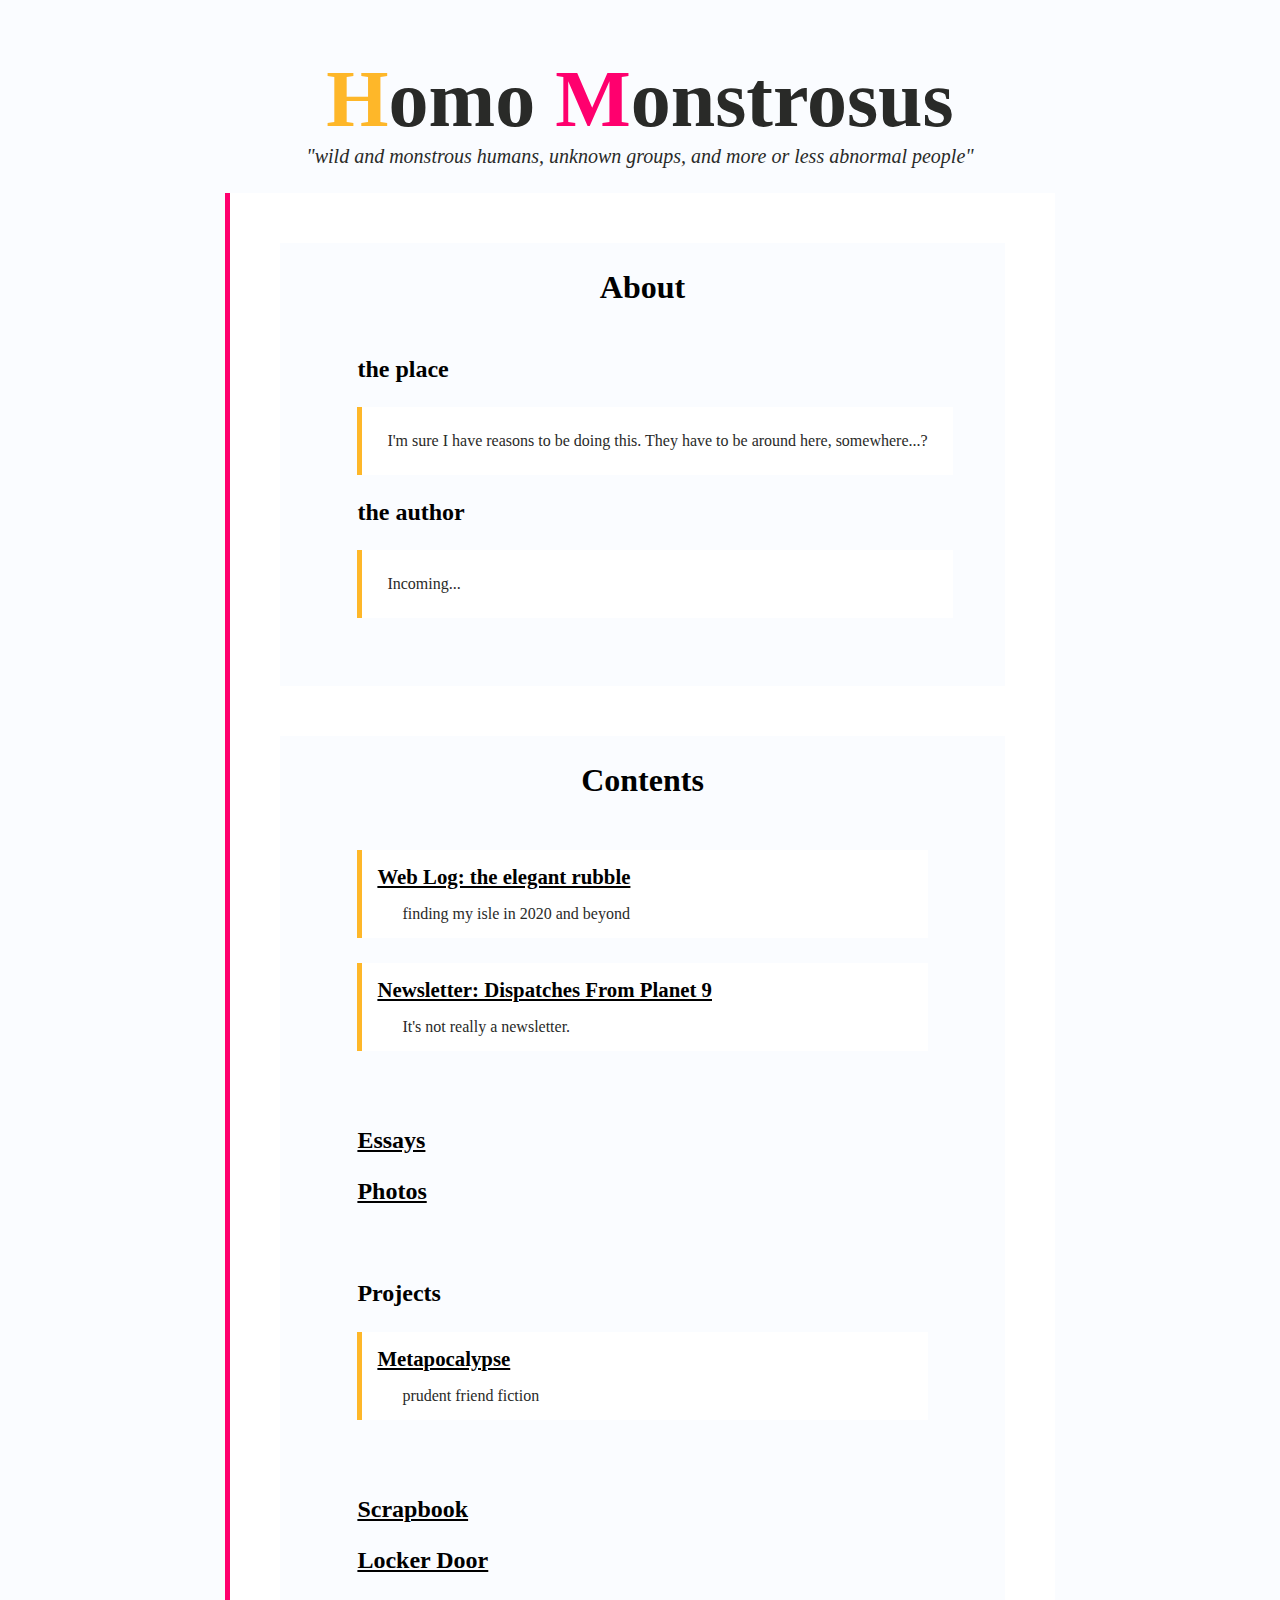
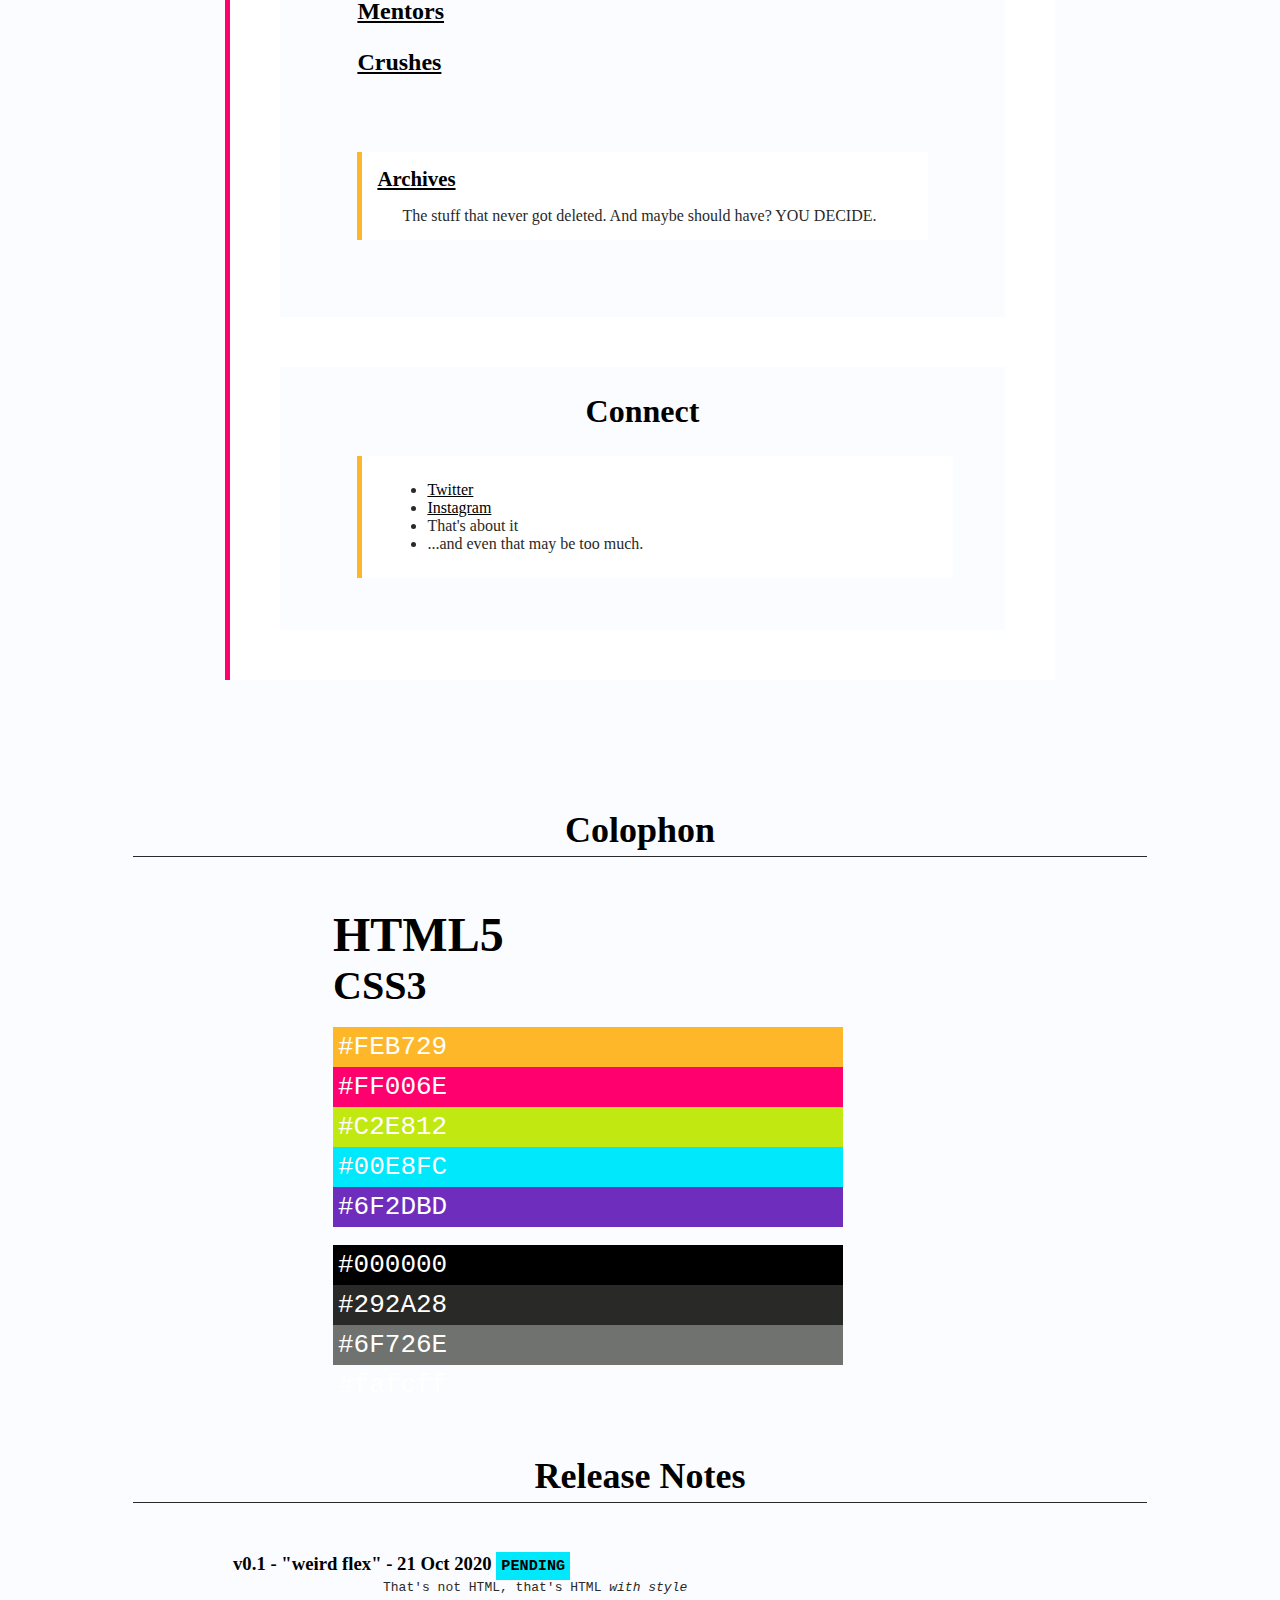
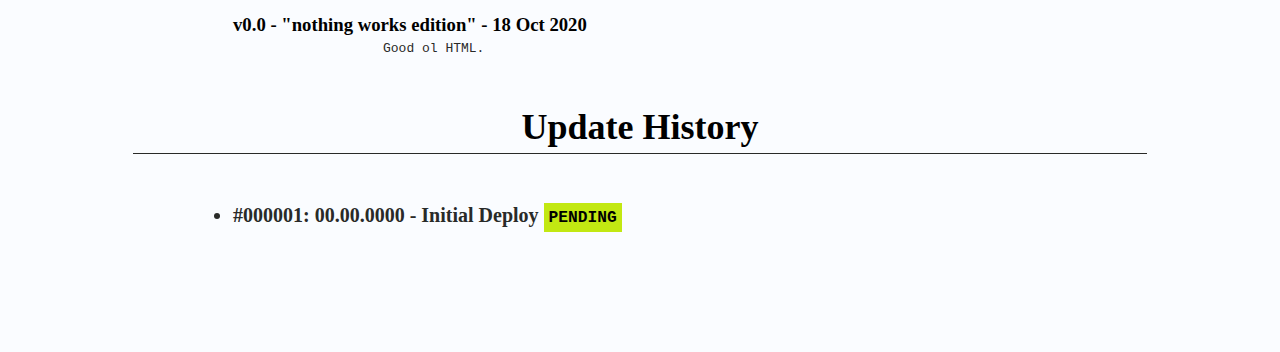
==== index.html @ 18292a63 "version 0.1 release" ====
<!DOCTYPE html>
<html lang="en" dir="ltr">
  <head>
    <meta charset="utf-8">
    <link rel="stylesheet" href="/styles.css">
    <title>Homo Monstrosus</title>
  </head>

  <body>

    <header>
      <h1 id="title"><span class="dropcap-1">H</span>omo <span class="dropcap-2">M</span>onstrosus</h1>
      <p id="tagline">"wild and monstrous humans, unknown groups, and more or less abnormal people"</p>
    </header>

    <div class="grouphug">
      <main>

        <div class="group">
          <h2>About</h2>
          <div class="subgroup">
            <h3 id="about_site">the place</h3>
            <p class="copy">I'm sure I have reasons to be doing this. They have to be around here, somewhere...?</p>

            <h3 id="about_author">the author</h3>
            <p class="copy">Incoming...</p>
          </div>
        </div>

        <div class="group">
          <h2 id="contents">Contents</h2>
          <div class="subgroup">
            <h3 id="featured" class="hidden">Featured</h3>
            <div class="card">
              <h4 id="blog"><a href="https://write.as/theelegantrubble/">Web Log: the elegant rubble</a></h4>
              <p>finding my isle in 2020 and beyond</p>
            </div>

            <div class="card">
              <h4 id="newsletter"><a href="#">Newsletter: Dispatches From Planet 9</a></h4>
              <p>It's not really a newsletter.</p>
            </div>
          </div>

          <div class="subgroup">
            <h3 id="essays"><a href="#">Essays</a></h3>
            <h3 id="photos"><a href="#">Photos</a></h3>
          </div>

          <div class="subgroup">
            <h3 id="projects">Projects</h3>
            <div class="card">
              <h4 id="metapocalypse"><a href="#">Metapocalypse</a></h4>
              <p>prudent friend fiction</p>
            </div>
          </div>

          <div class="subgroup">
            <h3 id="collections" class="hidden">Collections</h3>
            <h3 id="scrapbook"><a href="#">Scrapbook</a></h3>
            <h3 id="locker"><a href="#">Locker Door</a></h3>
            <h3 id="mentors"><a href="#">Mentors</a></h3>
            <h3 id="crushes"><a href="#">Crushes</a></h3>
          </div>

          <div class="subgroup">
            <h3 class="hidden">Etc.</h3>
            <div class="card">
              <h4 id="archives"><a href="#">Archives</a></h4>
              <p>The stuff that never got deleted. And maybe should have? YOU DECIDE.</p>
            </div>
          </div>

        </div>

        <div class="group">
          <h2>Connect</h2>
          <div class="subgroup">
            <div class="copy">
              <ul>
                <li id="twitter"><a href="https://twitter.com/homomonstrosus">Twitter</a></li>
                <li id="instagram"><a href="https://www.instagram.com/homomonstrosus/">Instagram</a></li>
                <li>That's about it</li>
                <li>...and even that may be too much.</li>
              </ul>
            </div>
          </div>
        </div>

      </main>
    </div>

    <footer>
      <div>
        <h2>Colophon</h2>
        <section id="colophon" class="colophon">
          <h3>HTML5</h3>
          <h4>CSS3</h4>
          <br />
          <h4 class="colors accent_1">#FEB729</h4>
          <h4 class="colors accent_2">#FF006E</h4>
          <h4 class="colors accent_3">#C2E812</h4>
          <h4 class="colors accent_4">#00E8FC</h4>
          <h4 class="colors accent_5">#6F2DBD</h4>
          <br />
          <h4 class="colors mono_1">#000000</h4>
          <h4 class="colors mono_2">#292A28</h4>
          <h4 class="colors mono_3">#6F726E</h4>
          <h4 class="colors mono_4">#fafcff</h4>
        </section>

        <h2>Release Notes</h2>
        <section id="changelog" class="changelog">
          <h3>v0.1 - "weird flex" - 21 Oct 2020 <span class="label_info">pending</span></h3>
          <p>That's not HTML, that's HTML <em>with style</em></p>

          <h3>v0.0 - "nothing works edition" - 18 Oct 2020</h3>
          <p>Good ol HTML.</p>
      </section>

      <h2>Update History</h2>
        <section id="pub_history" class="versions">
          <ul>
            <li>#000001: 00.00.0000 - Initial Deploy <span class="label_good">pending</span></li>
          </ul>
        </section>

      </div>
    </footer>

  </body>
</html>
---- styles.css ----
body {
  color: #292A28;
  background-color: #fafcff;
}

.accent_1 {
  background-color: #FEB729;
}

.accent_2 {
  background-color: #FF006E;
}

.accent_3 {
  background-color: #C2E812;
}

.accent_4 {
  background-color: #00E8FC;
}

.accent_5 {
  background-color: #6F2DBD;
}

.mono_1 {
  background-color: #000000;
}

.mono_2 {
  background-color: #292A28;
}

.mono_3 {
  background-color: #6F726E;
}

.mono_4 {
  background-color: #fafcff;
}


.label_good {
  padding: 5px;
  background-color: #C2E812;
  color: black;
  font-family: monospace;
  font-size: 1em;
  text-transform: uppercase;
}

.label_info {
  padding: 5px;
  background-color: #00E8FC;
  color: black;
  font-family: monospace;
  font-size: 1em;
  text-transform: uppercase;
}

header {
 text-align: center;
}

header h1 {
  margin-bottom: 0px;
  font-size: 5em;
}

.dropcap-1 {
  color: #FEB729;
}

.dropcap-2 {
  color: #FF006E;
}

header p {
  margin: 0px;
  font-size: 1.25em;
  font-style: italic;
}

.grouphug {
  display: flex;
  justify-content: center;
}

a, h2 a, h3 a, h4 a {
  color: black;
}

h2, h3, h4 {
  color: black;
}

a:hover, h2 a:hover, h3 a:hover, h4 a:hover {
  background-color: #00E8FC;
}

a:visited, h2 a:visited, h3 a:visited, h4 a:visited {
  color: #6F726E;
}

main {
  min-width: 45%;
  margin: 25px;
  border-left: 5px solid #FF006E;
  background-color: white;
}

.group {
  margin: 50px;
  padding: 25px;
  background-color: #fafcff;
  border: 1px solid #fafcff;
}

.group h2 {
  margin: 0;
  text-align: center;
  font-size: 2em;
}

.subgroup {
  margin: 25px;
  border: 1px solid #fafcff;
}

.copy {
  margin-left: 25px;
  padding: 25px;
  background-color: white;
  border-left: 5px solid #FEB729;
}

.copy ul {
  margin: 0;
}

.subgroup h3 {
  font-size: 1.5em;
  margin-left: 25px;
}

.subgroup .hidden {
  display: none;
}

.card {
  margin: 25px;
  padding: 15px;
  background-color: white;
  border-left: 5px solid #FEB729;
}

.card h4 {
  margin-top: 0;
  margin-bottom: 0;
  font-size: 1.3em;
}

.card p {
  margin-bottom: 0;
  padding-left: 25px;
}

footer {
  margin: 50px 100px;
  padding: 25px;
  min-width: 60%;
}

.colophon {
  padding-left: 100px;
  padding-right: 100px;
}

.colophon h3 {
  font-size: 3em;
  margin: 0;
}

.colophon h4 {
  font-size: 2.5em;
  margin: 0;
}

.colophon .colors {
  width: 500px;
  font-family: monospace;
  font-weight: normal;
  font-size: 2em;
  padding: 5px;
  color: white;
}

footer h2 {
  text-align: center;
  padding-bottom: 5px;
  border-bottom: 1px solid #292A28;
  font-size: 2.25em;
}

footer section {
  margin: 50px 100px;
}

.changelog h3 {
  margin-bottom: 5px;
}

.changelog p {
  margin-top: 0px;
  margin-left: 150px;
  margin-bottom: 15px;
  font-family: monospace;
}

.versions ul {
  padding: 0;
}

.versions li {
  font-weight: bold;
  font-size: 1.25em;
}
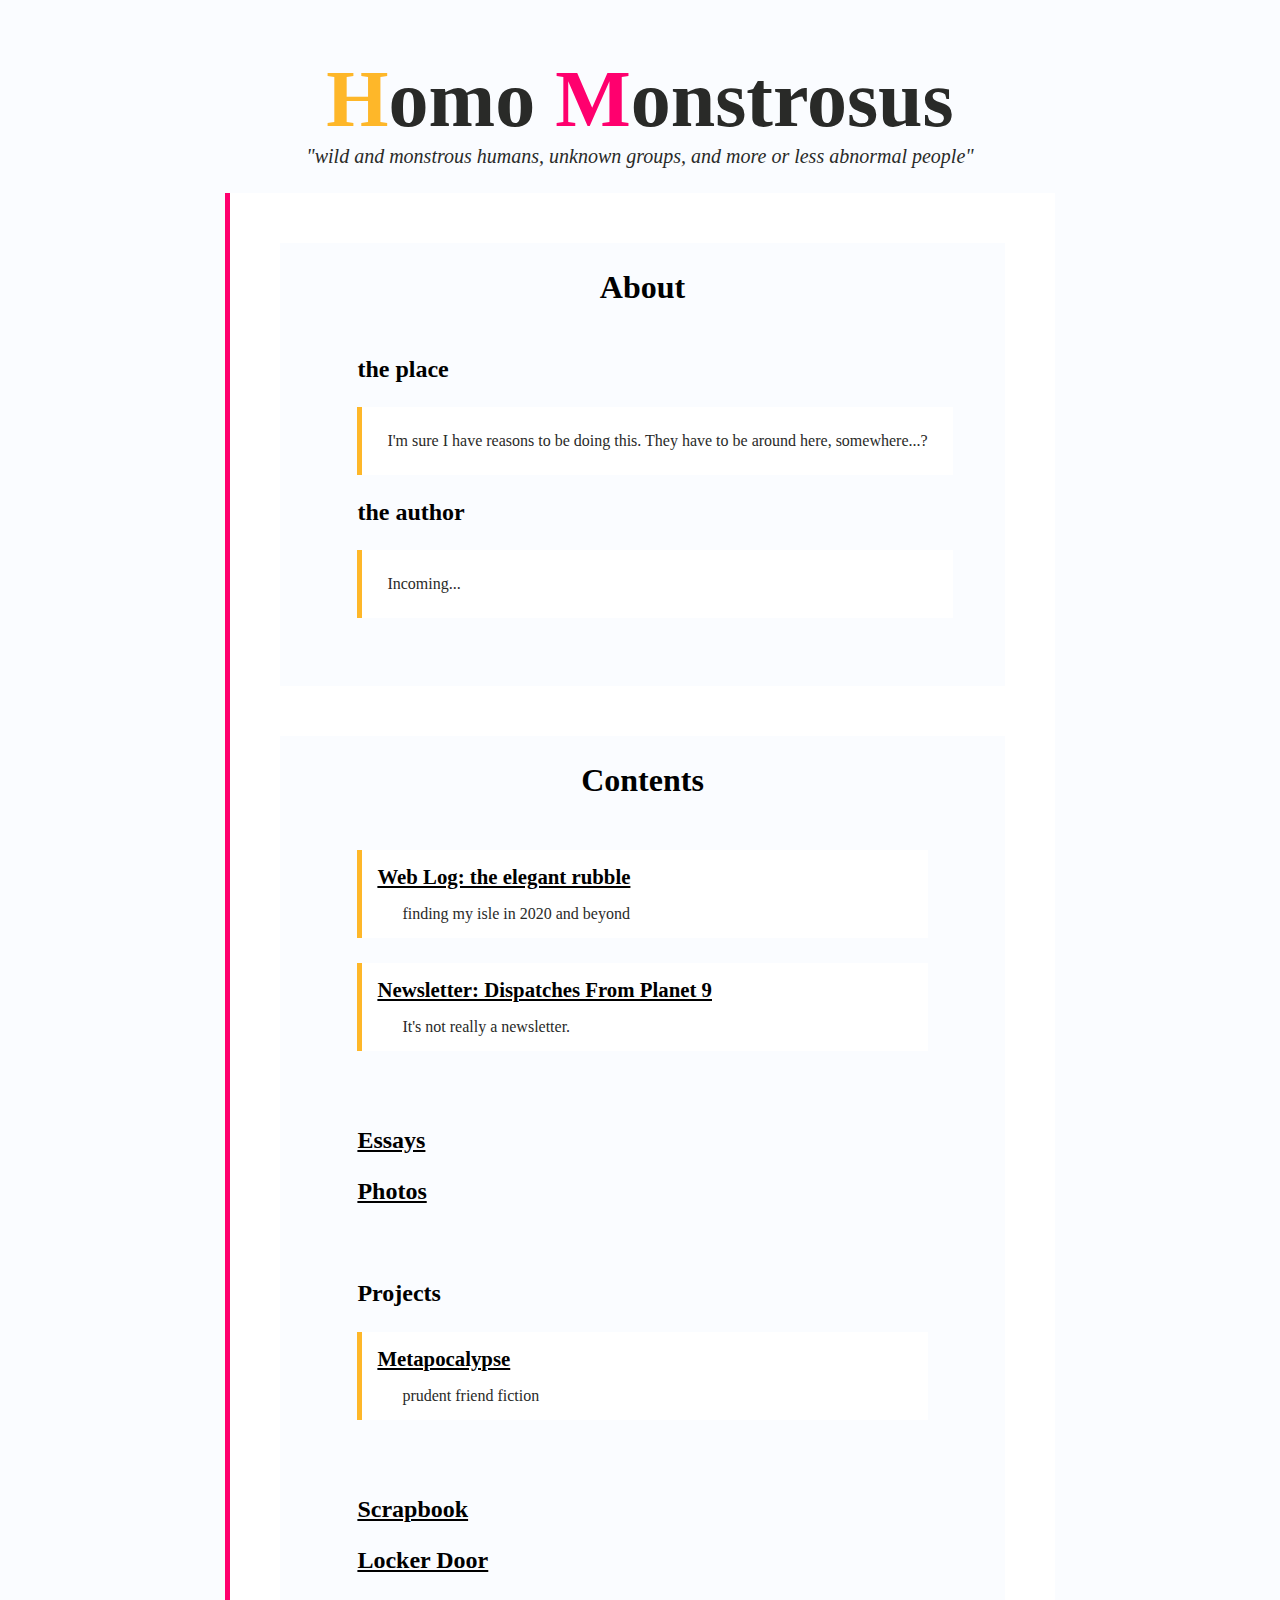
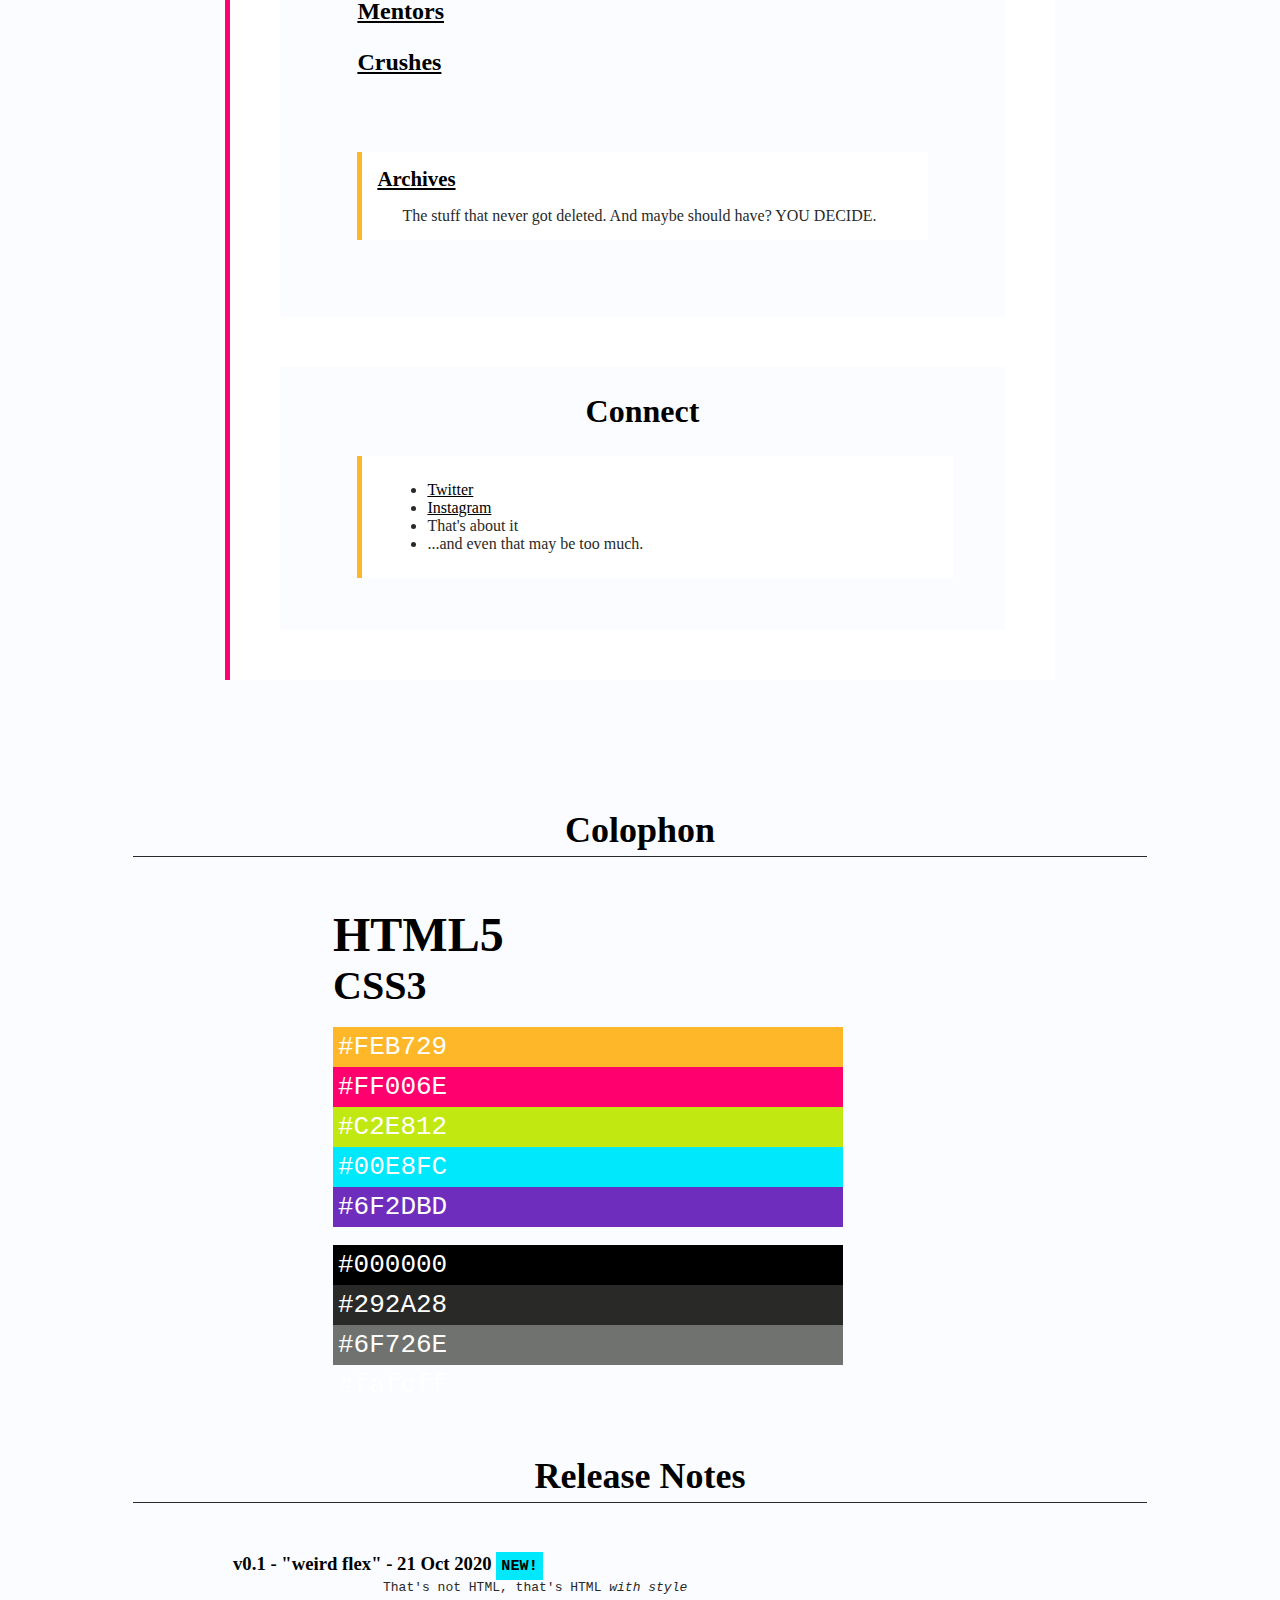
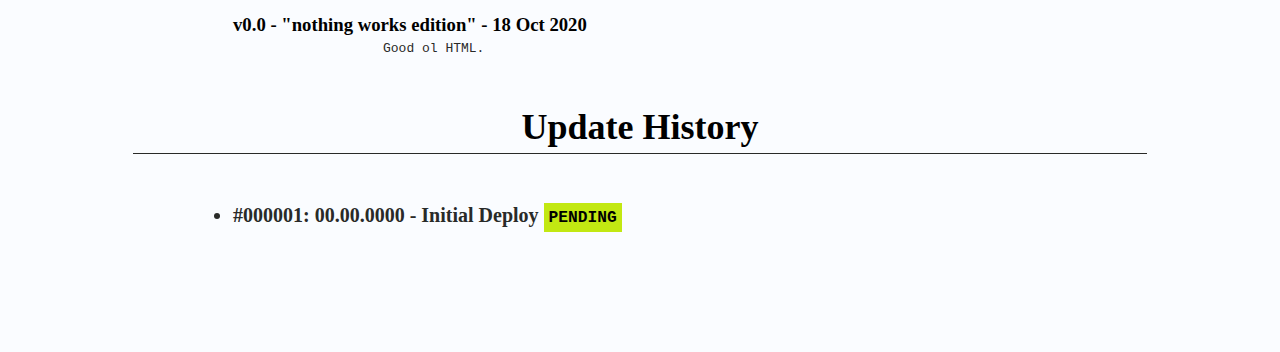
==== commit acc457bd: "fix label" ====
--- a/index.html
+++ b/index.html
@@ -111,7 +111,7 @@
 
         <h2>Release Notes</h2>
         <section id="changelog" class="changelog">
-          <h3>v0.1 - "weird flex" - 21 Oct 2020 <span class="label_info">pending</span></h3>
+          <h3>v0.1 - "weird flex" - 21 Oct 2020 <span class="label_info">new!</span></h3>
           <p>That's not HTML, that's HTML <em>with style</em></p>
 
           <h3>v0.0 - "nothing works edition" - 18 Oct 2020</h3>
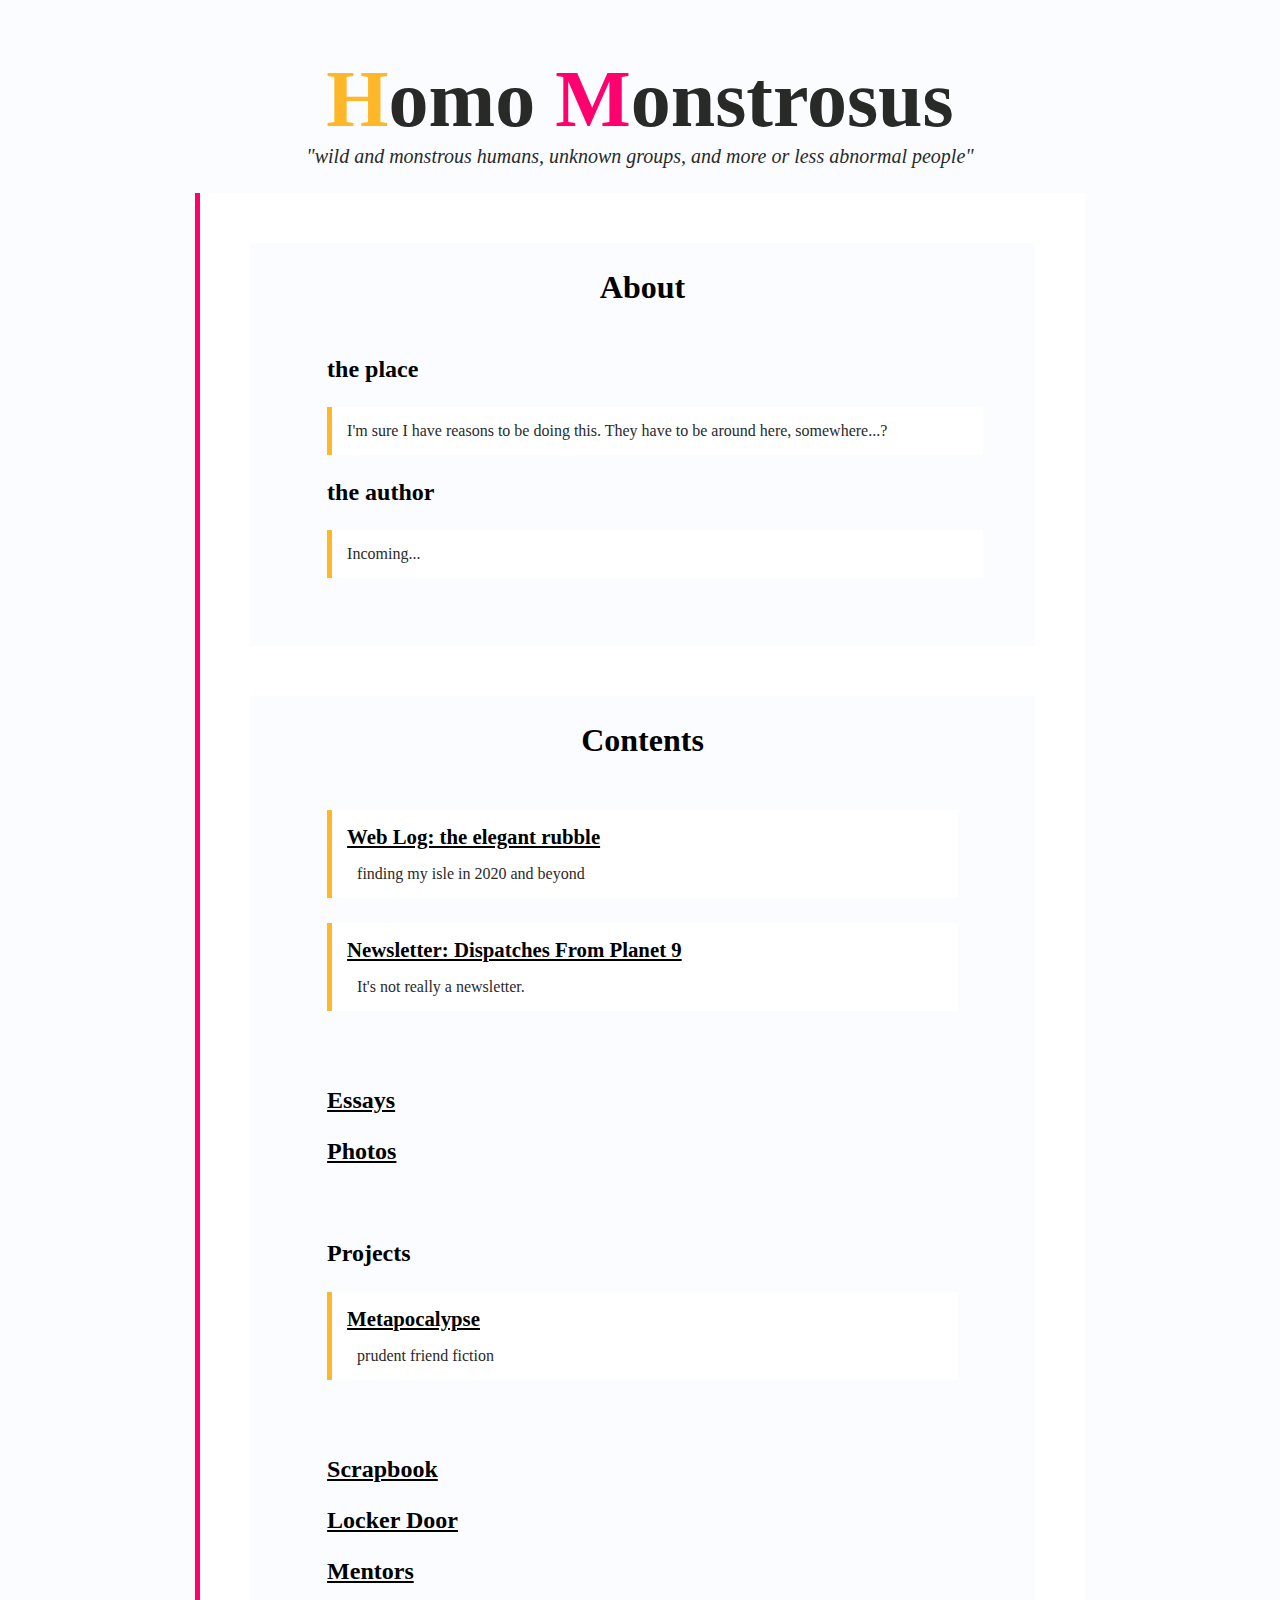
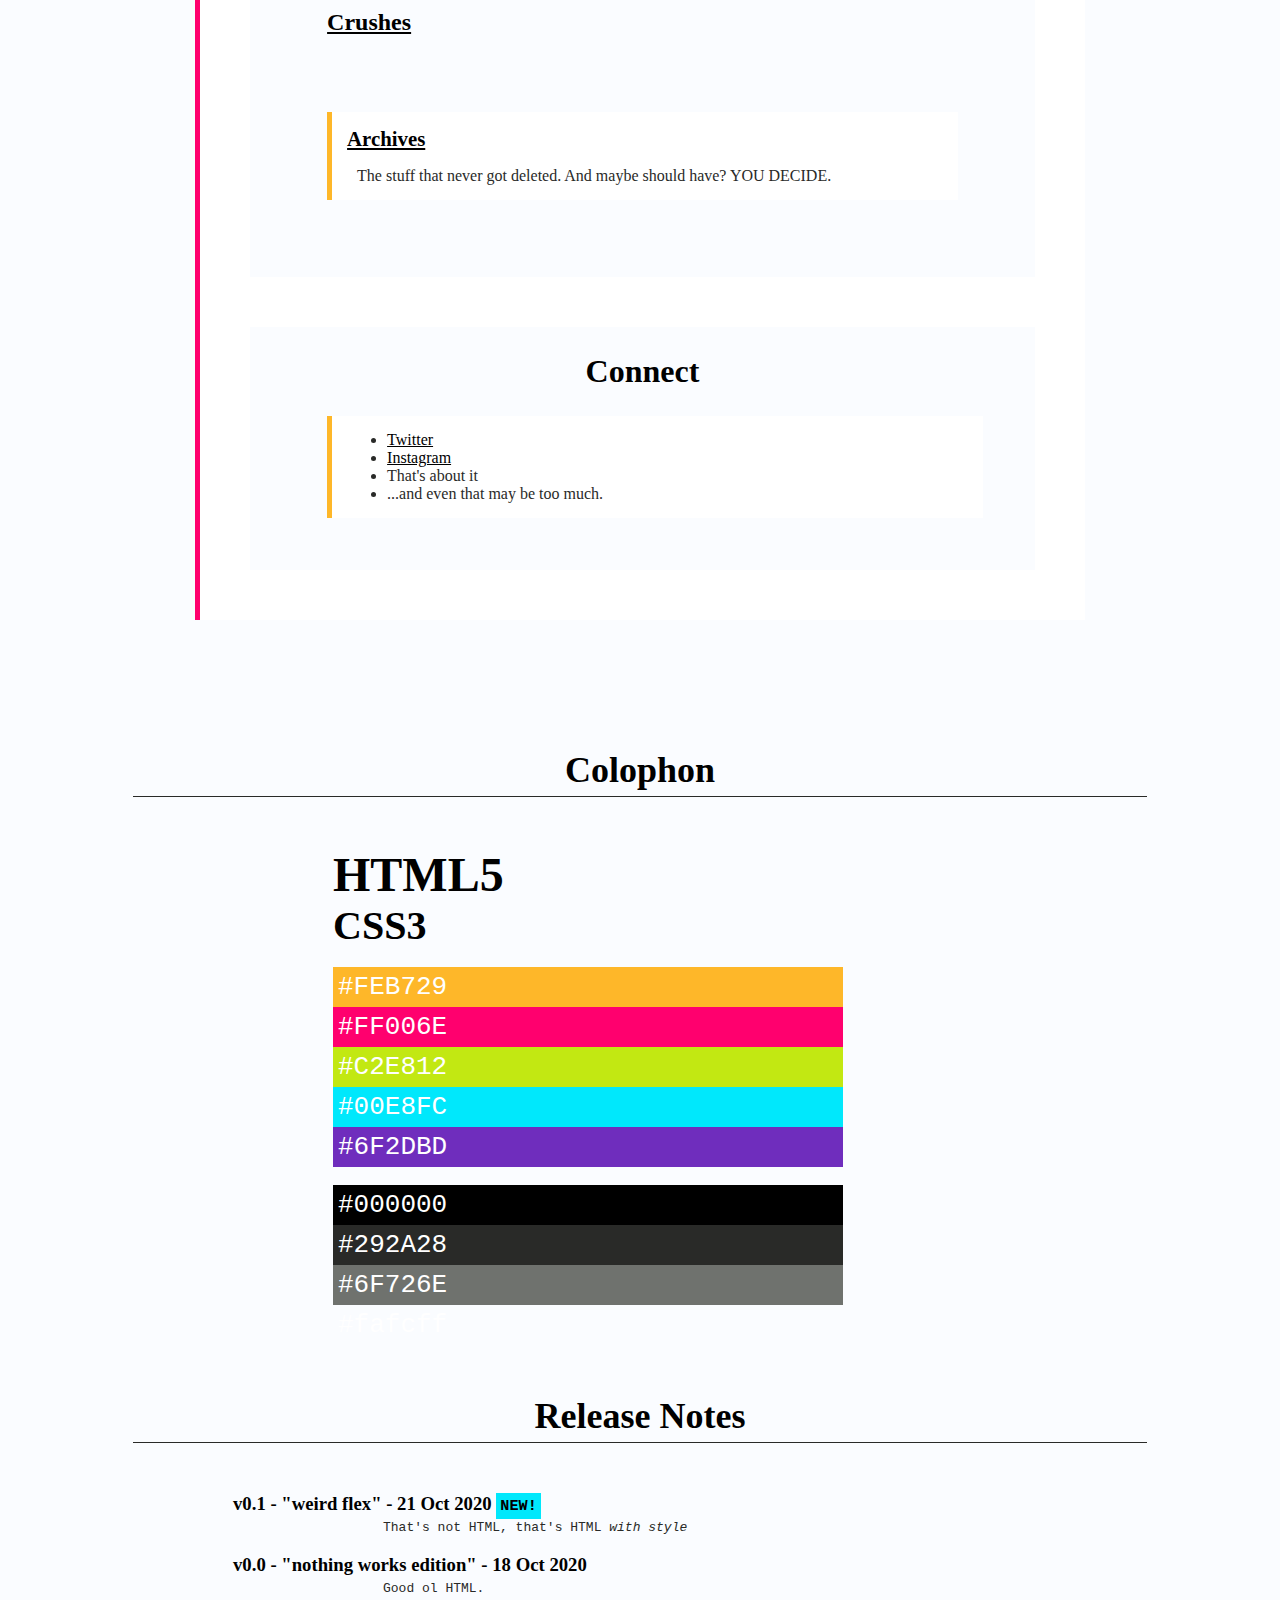
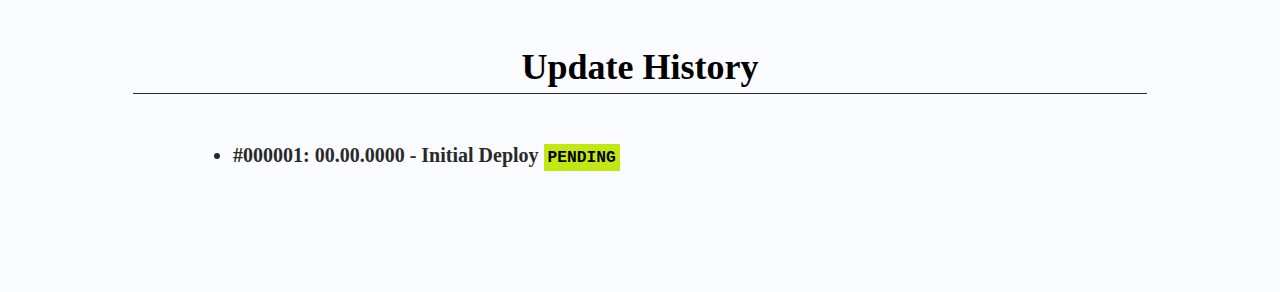
==== commit b23cfb84: "responsiveness and other tweaks deploy test" ====
--- a/index.html
+++ b/index.html
@@ -2,6 +2,8 @@
 <html lang="en" dir="ltr">
   <head>
     <meta charset="utf-8">
+    <meta http-equiv="x-ua-compatible" content="ie=edge"/>
+    <meta name="viewport" content="width=device-width, initial-scale=1, shrink-to-fit=no"/>
     <link rel="stylesheet" href="/styles.css">
     <title>Homo Monstrosus</title>
   </head>
--- a/styles.css
+++ b/styles.css
@@ -41,7 +41,7 @@
 
 
 .label_good {
-  padding: 5px;
+  padding: 4px;
   background-color: #C2E812;
   color: black;
   font-family: monospace;
@@ -50,7 +50,7 @@
 }
 
 .label_info {
-  padding: 5px;
+  padding: 4px;
   background-color: #00E8FC;
   color: black;
   font-family: monospace;
@@ -103,8 +103,8 @@
 }
 
 main {
-  min-width: 45%;
-  margin: 25px;
+  min-width: 70%;
+  margin: 25px 5px;
   border-left: 5px solid #FF006E;
   background-color: white;
 }
@@ -129,7 +129,7 @@
 
 .copy {
   margin-left: 25px;
-  padding: 25px;
+  padding: 15px;
   background-color: white;
   border-left: 5px solid #FEB729;
 }
@@ -162,7 +162,7 @@
 
 .card p {
   margin-bottom: 0;
-  padding-left: 25px;
+  padding-left: 10px;
 }
 
 footer {
@@ -225,3 +225,48 @@
   font-weight: bold;
   font-size: 1.25em;
 }
+
+@media screen and (max-width: 450px) {
+  .group, .subgroup {
+    margin: 25px 5px;
+    padding: 5px;
+  }
+
+  .copy, .card {
+    margin: 15px 5px;
+  }
+
+  .subgroup h3 {
+    font-size: 2em;
+  }
+
+  .group h2 {
+    font-size: 2.5em;
+  }
+
+  footer {
+    margin: 5px;
+    padding: 5px;
+  }
+
+  footer section {
+    margin: 50px 5px;
+  }
+
+  .colophon {
+    padding: 15px;
+  }
+
+  .colophon .colors {
+    max-width: 100%;
+  }
+
+
+}
+
+/* @media screen and (min-width: 451px)  and (max-width: 1024px) {
+  .content {
+    width: auto;
+    margin: 50px 25px 50px;
+  }
+} */
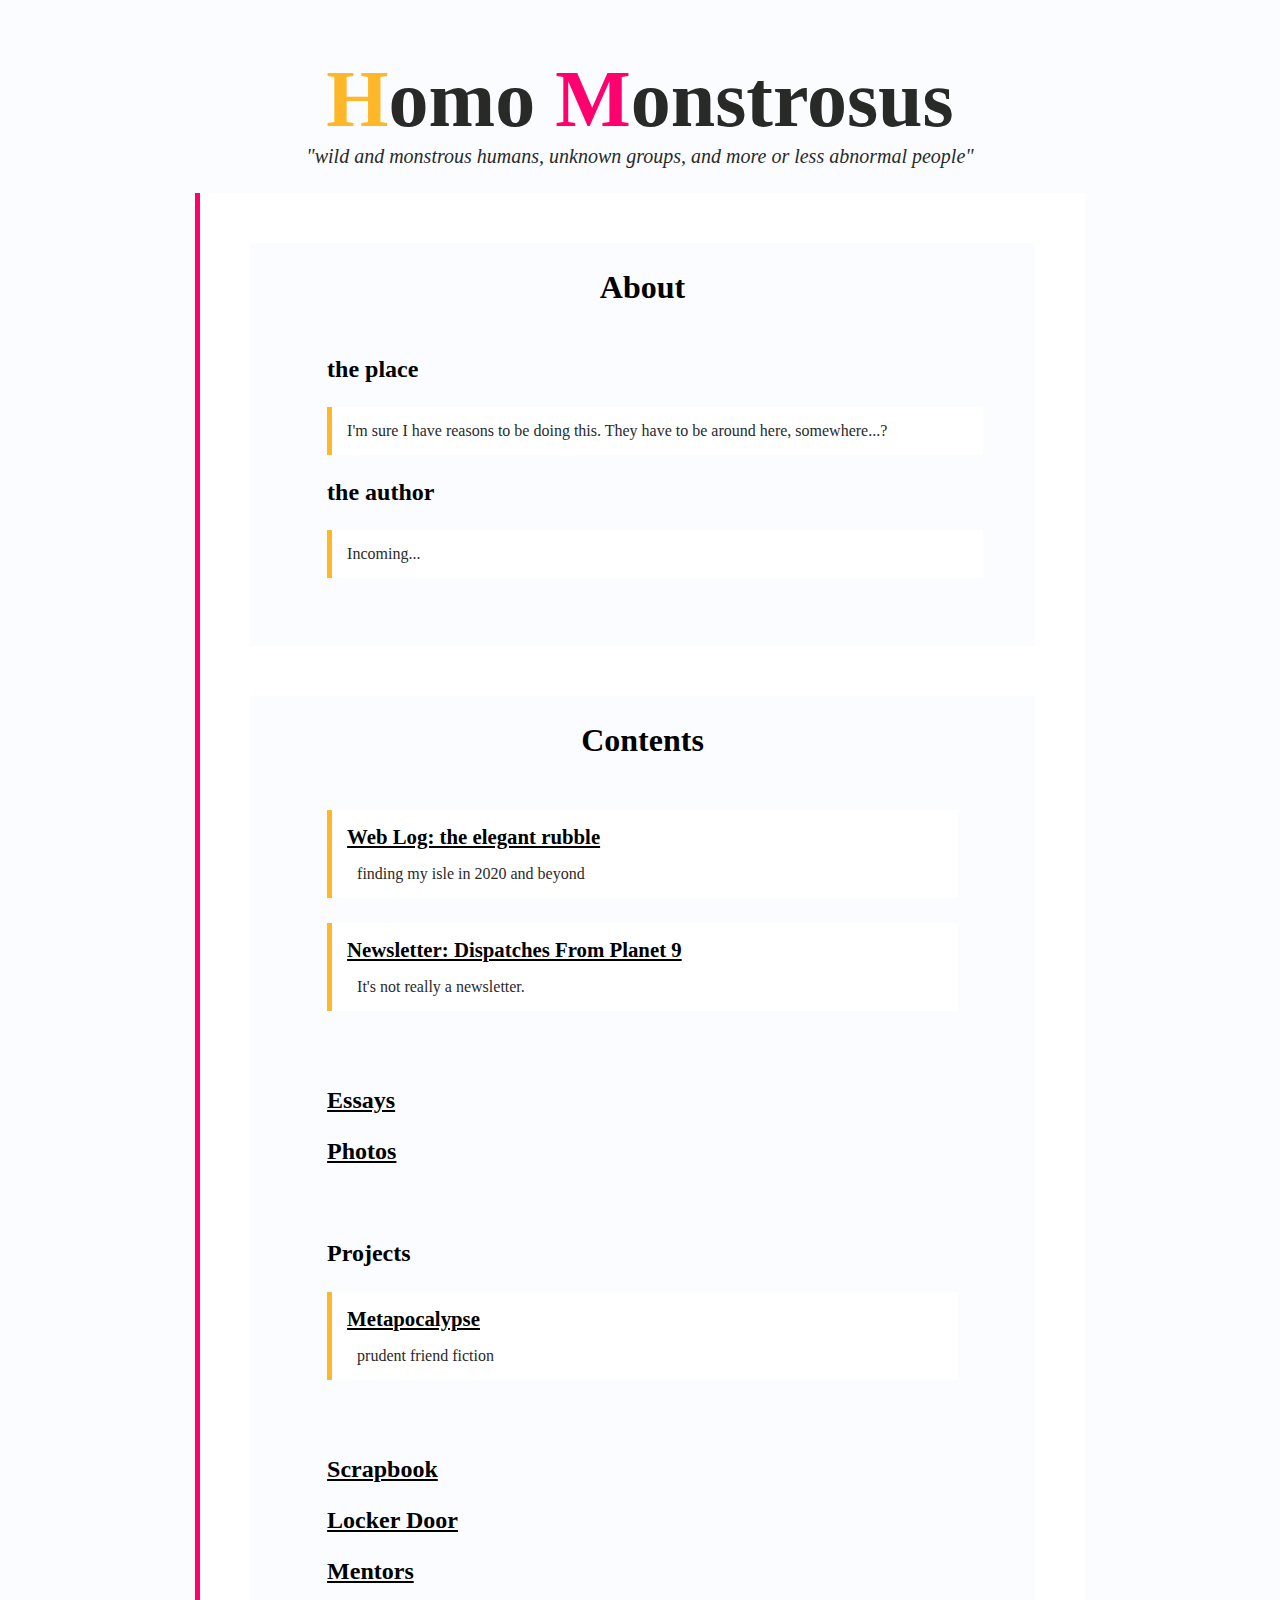
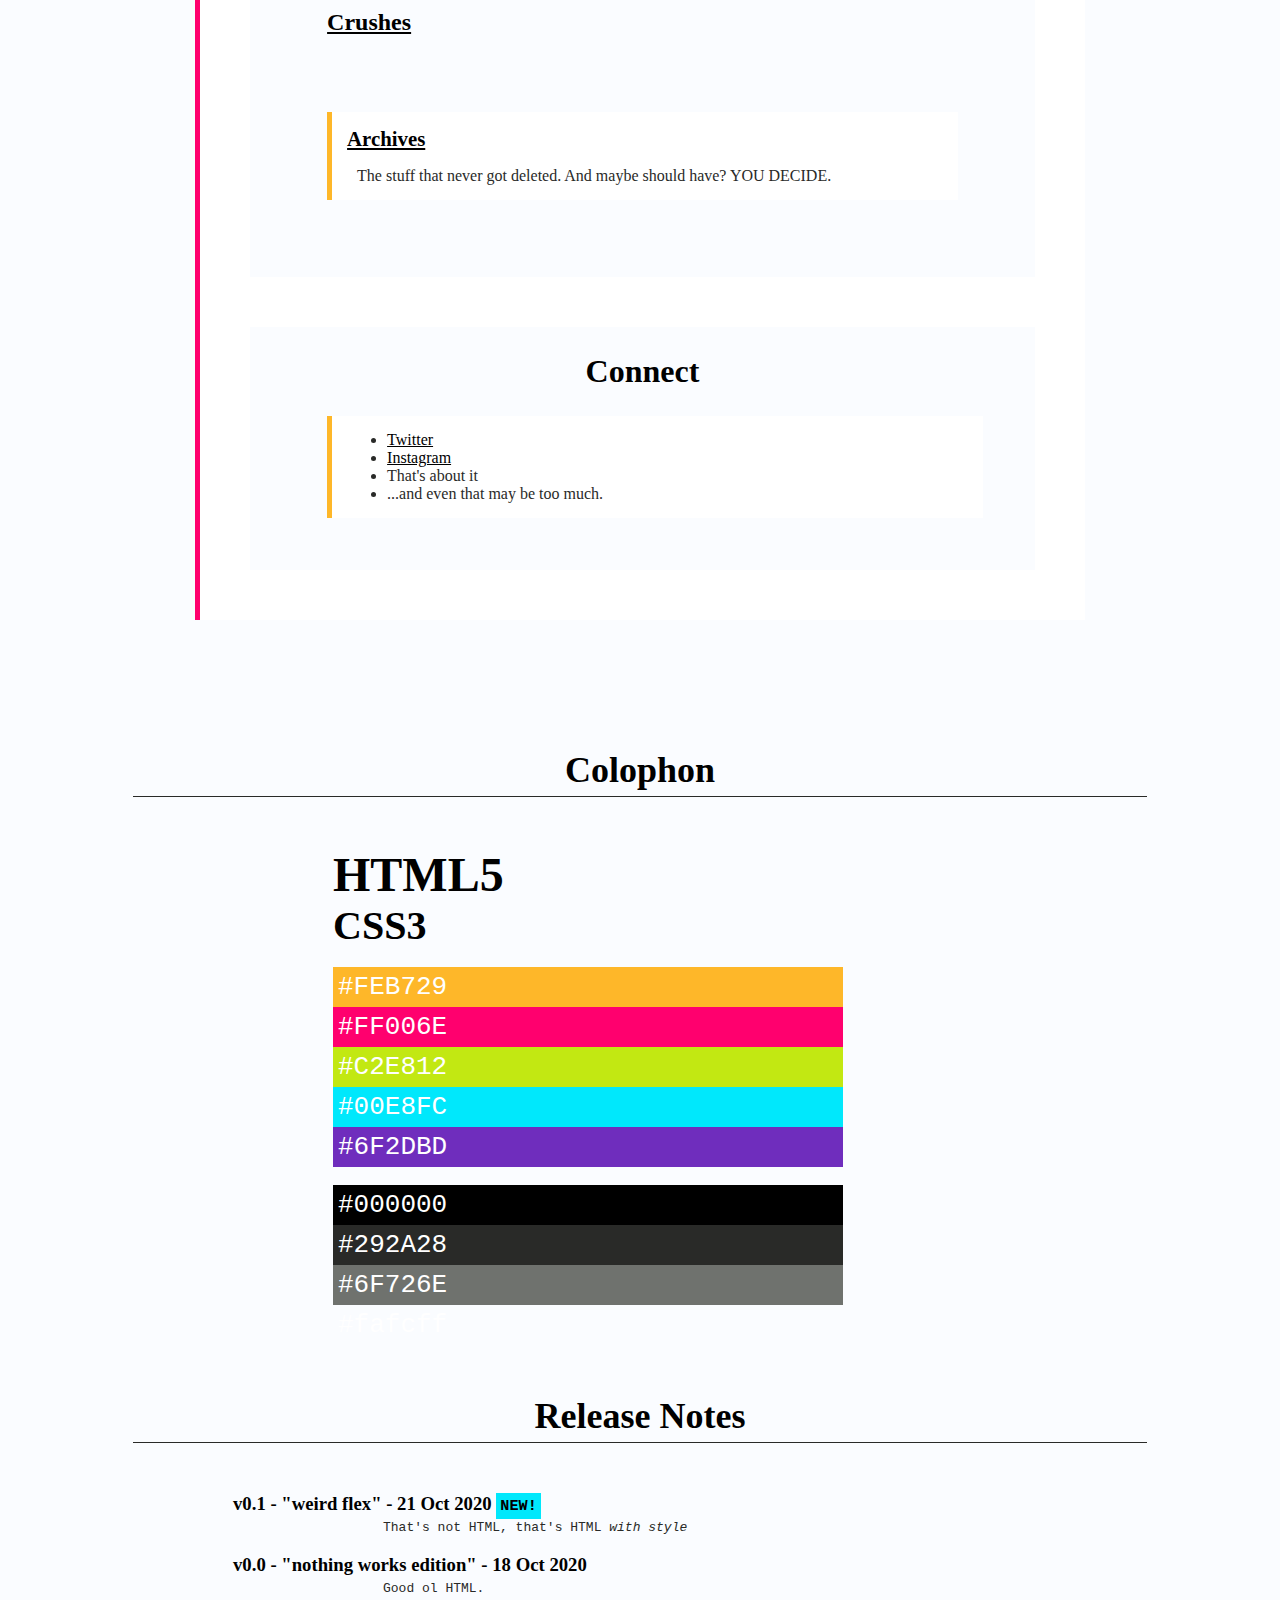
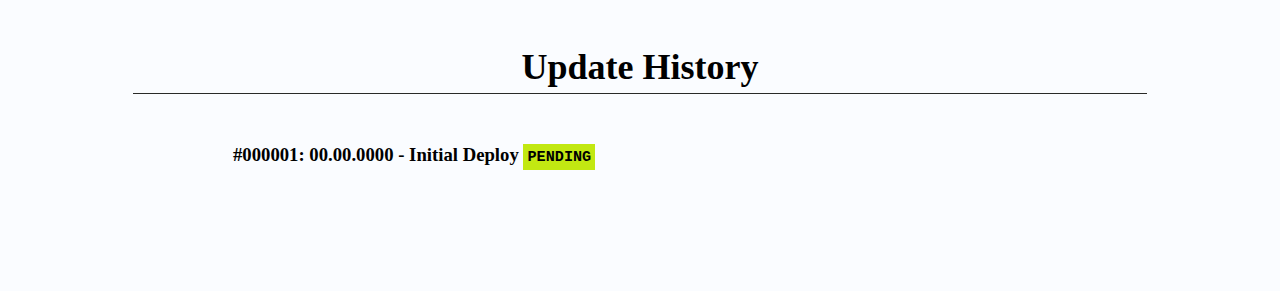
==== commit eaa7a3f2: "responsiveness ftw" ====
--- a/index.html
+++ b/index.html
@@ -122,9 +122,8 @@
 
       <h2>Update History</h2>
         <section id="pub_history" class="versions">
-          <ul>
-            <li>#000001: 00.00.0000 - Initial Deploy <span class="label_good">pending</span></li>
-          </ul>
+          <h3>#000001: 00.00.0000 - Initial Deploy <span class="label_good">pending</span></h3>
+
         </section>
 
       </div>
--- a/styles.css
+++ b/styles.css
@@ -227,6 +227,10 @@
 }
 
 @media screen and (max-width: 450px) {
+  header h1 {
+    font-size: 3em;
+  }
+
   .group, .subgroup {
     margin: 25px 5px;
     padding: 5px;
@@ -253,6 +257,10 @@
     margin: 50px 5px;
   }
 
+  footer h3 {
+    font-size: 1em;
+  }
+
   .colophon {
     padding: 15px;
   }
@@ -261,12 +269,9 @@
     max-width: 100%;
   }
 
-
-}
-
-/* @media screen and (min-width: 451px)  and (max-width: 1024px) {
-  .content {
-    width: auto;
-    margin: 50px 25px 50px;
-  }
-} */
+  .changelog p {
+    margin-left: 10px;
+
+  }
+
+}
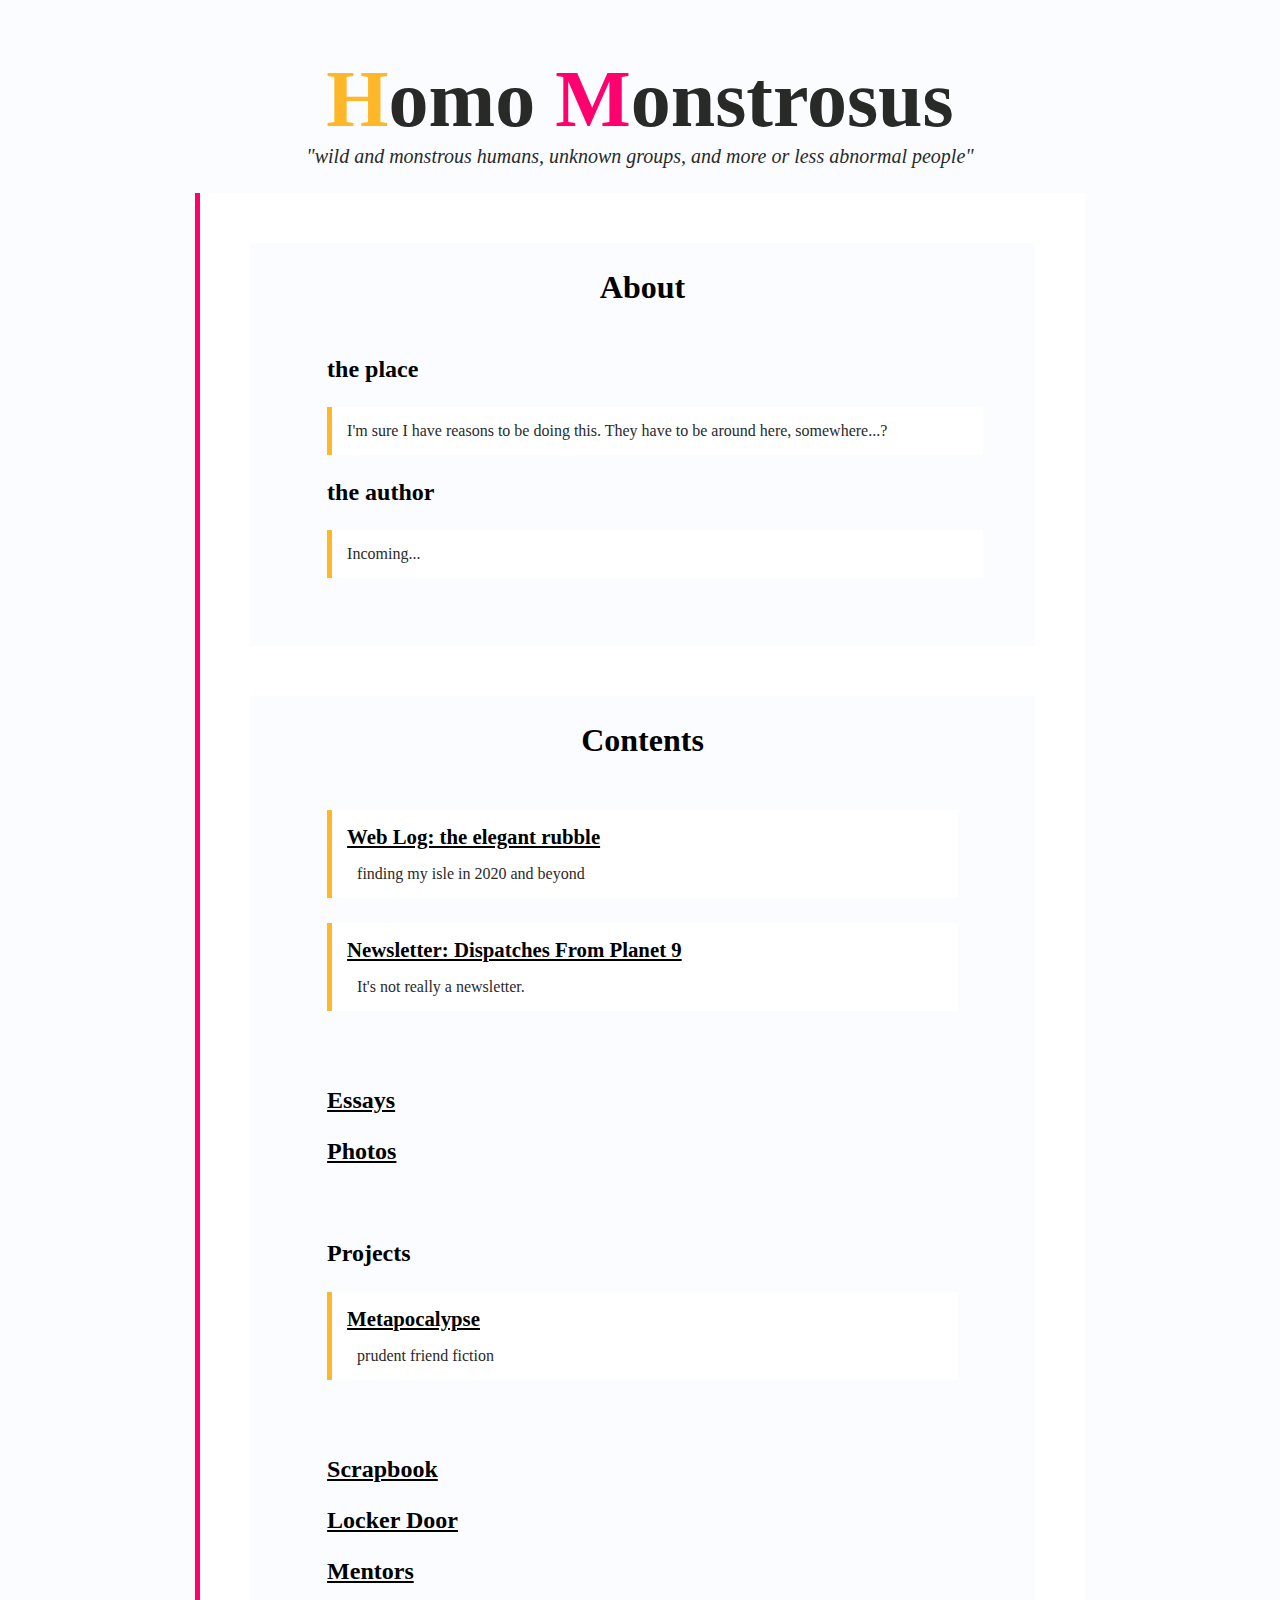
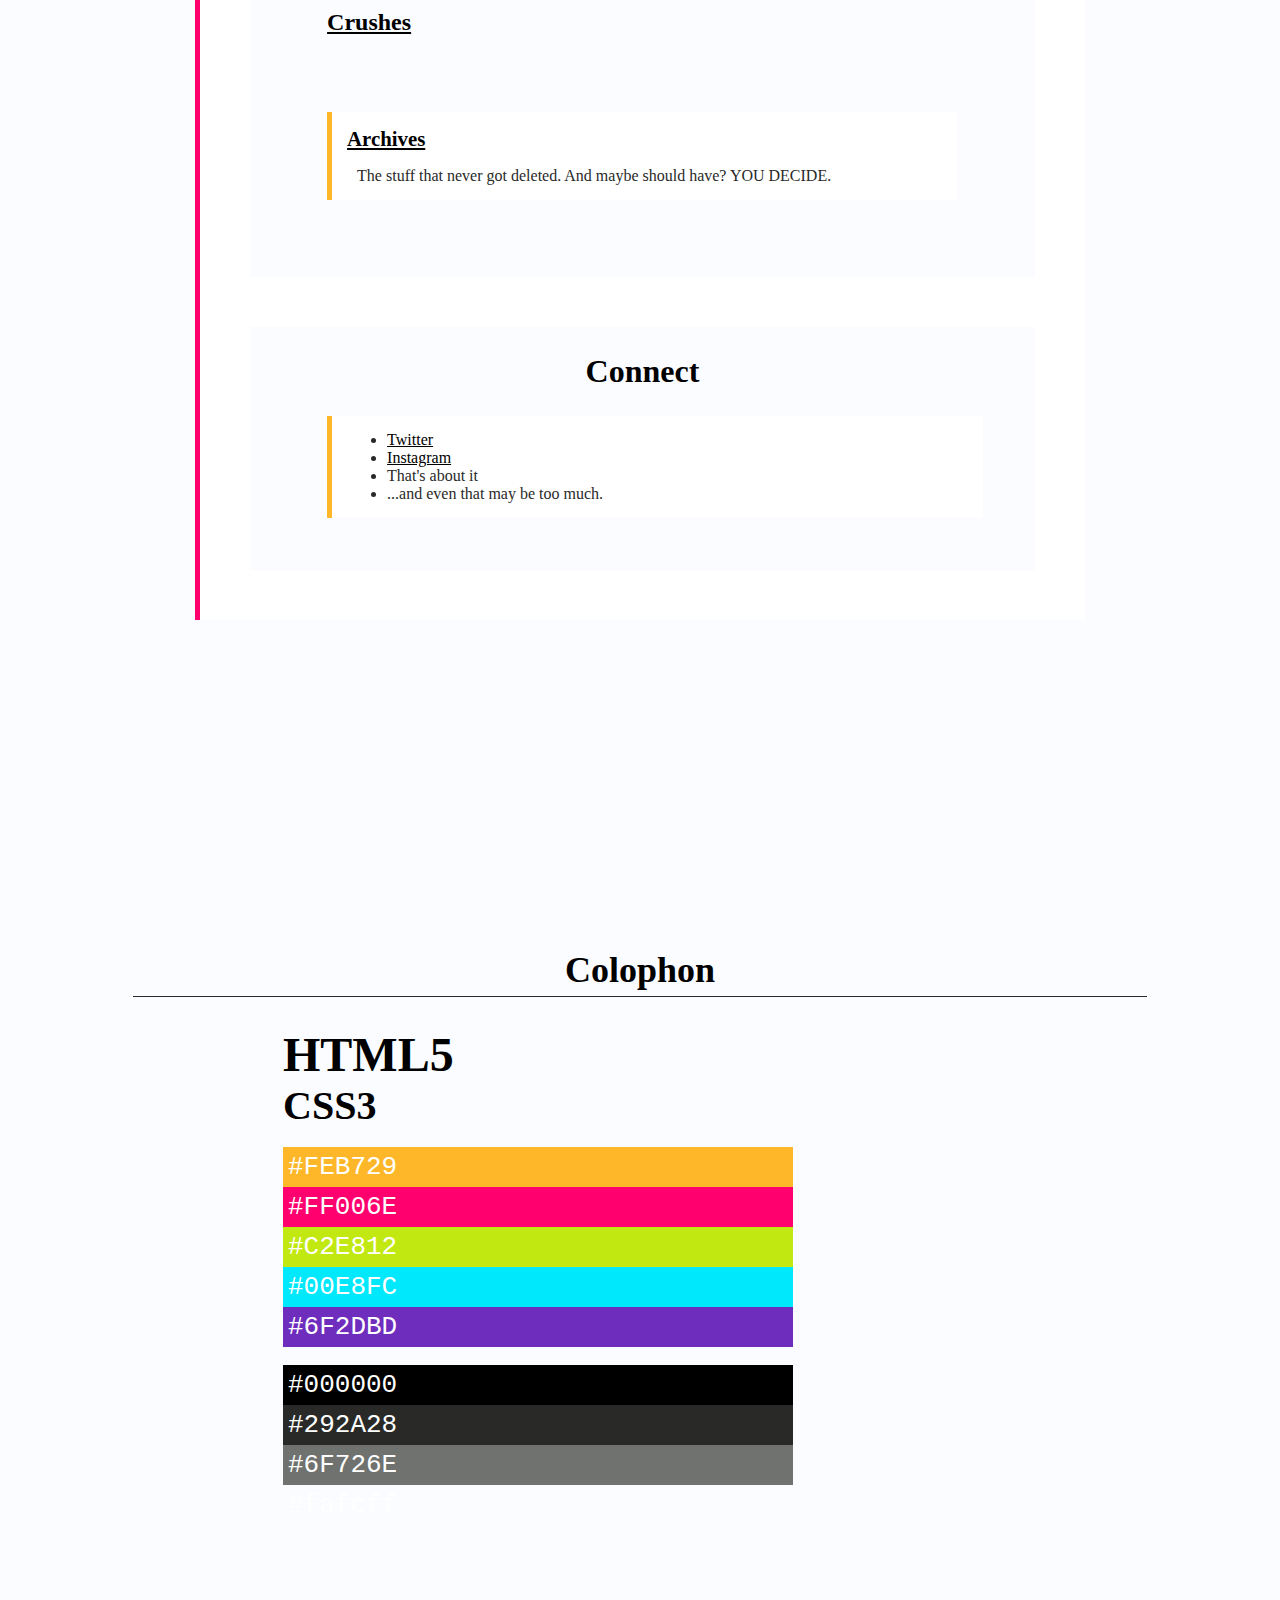
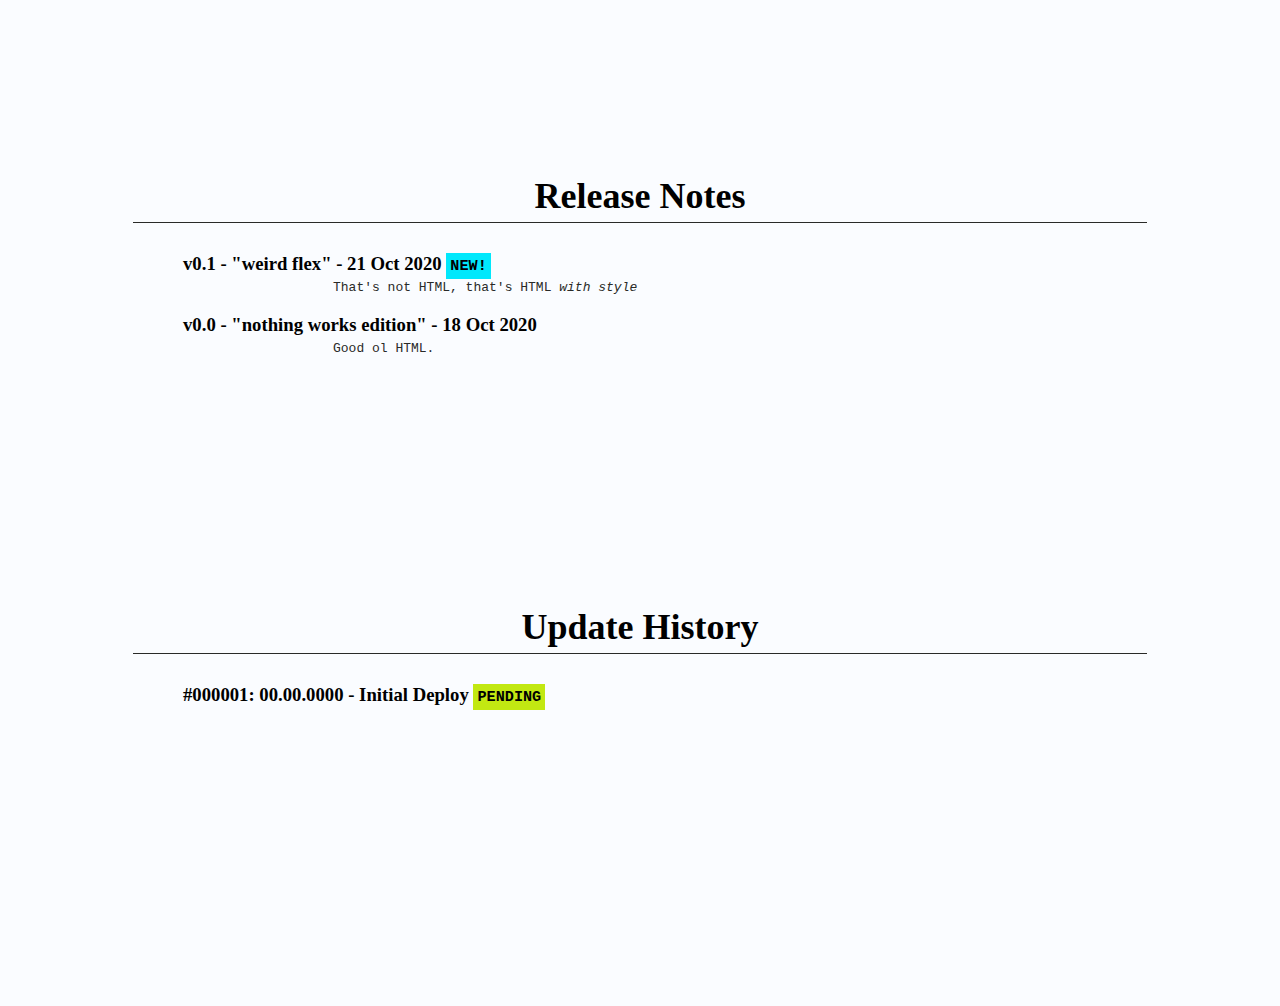
==== commit 42f932e3: "new branch test deploy" ====
--- a/index.html
+++ b/index.html
@@ -45,8 +45,8 @@
           </div>
 
           <div class="subgroup">
-            <h3 id="essays"><a href="#">Essays</a></h3>
-            <h3 id="photos"><a href="#">Photos</a></h3>
+            <h3 id="essays"><a href="/essays/index.html">Essays</a></h3>
+            <h3 id="photos"><a href="/photos/index.html">Photos</a></h3>
           </div>
 
           <div class="subgroup">
@@ -59,16 +59,16 @@
 
           <div class="subgroup">
             <h3 id="collections" class="hidden">Collections</h3>
-            <h3 id="scrapbook"><a href="#">Scrapbook</a></h3>
-            <h3 id="locker"><a href="#">Locker Door</a></h3>
-            <h3 id="mentors"><a href="#">Mentors</a></h3>
-            <h3 id="crushes"><a href="#">Crushes</a></h3>
+            <h3 id="scrapbook"><a href="/collections/scrapbook/index.html">Scrapbook</a></h3>
+            <h3 id="locker"><a href="/collections/locker/index.html">Locker Door</a></h3>
+            <h3 id="mentors"><a href="/collections/mentors/index.html">Mentors</a></h3>
+            <h3 id="crushes"><a href="/collections/crushes/index.html">Crushes</a></h3>
           </div>
 
           <div class="subgroup">
             <h3 class="hidden">Etc.</h3>
             <div class="card">
-              <h4 id="archives"><a href="#">Archives</a></h4>
+              <h4 id="archives"><a href="/archives/index.html">Archives</a></h4>
               <p>The stuff that never got deleted. And maybe should have? YOU DECIDE.</p>
             </div>
           </div>
--- a/styles.css
+++ b/styles.css
@@ -166,7 +166,7 @@
 }
 
 footer {
-  margin: 50px 100px;
+  margin: 250px 100px 25px 100px;
   padding: 25px;
   min-width: 60%;
 }
@@ -203,7 +203,7 @@
 }
 
 footer section {
-  margin: 50px 100px;
+  margin: 25px 50px 250px 50px;
 }
 
 .changelog h3 {
@@ -249,12 +249,13 @@
   }
 
   footer {
-    margin: 5px;
+    margin: 250px 5px 25px 5px;
     padding: 5px;
   }
 
   footer section {
-    margin: 50px 5px;
+    margin: 25px 5px 250px 5px;
+
   }
 
   footer h3 {
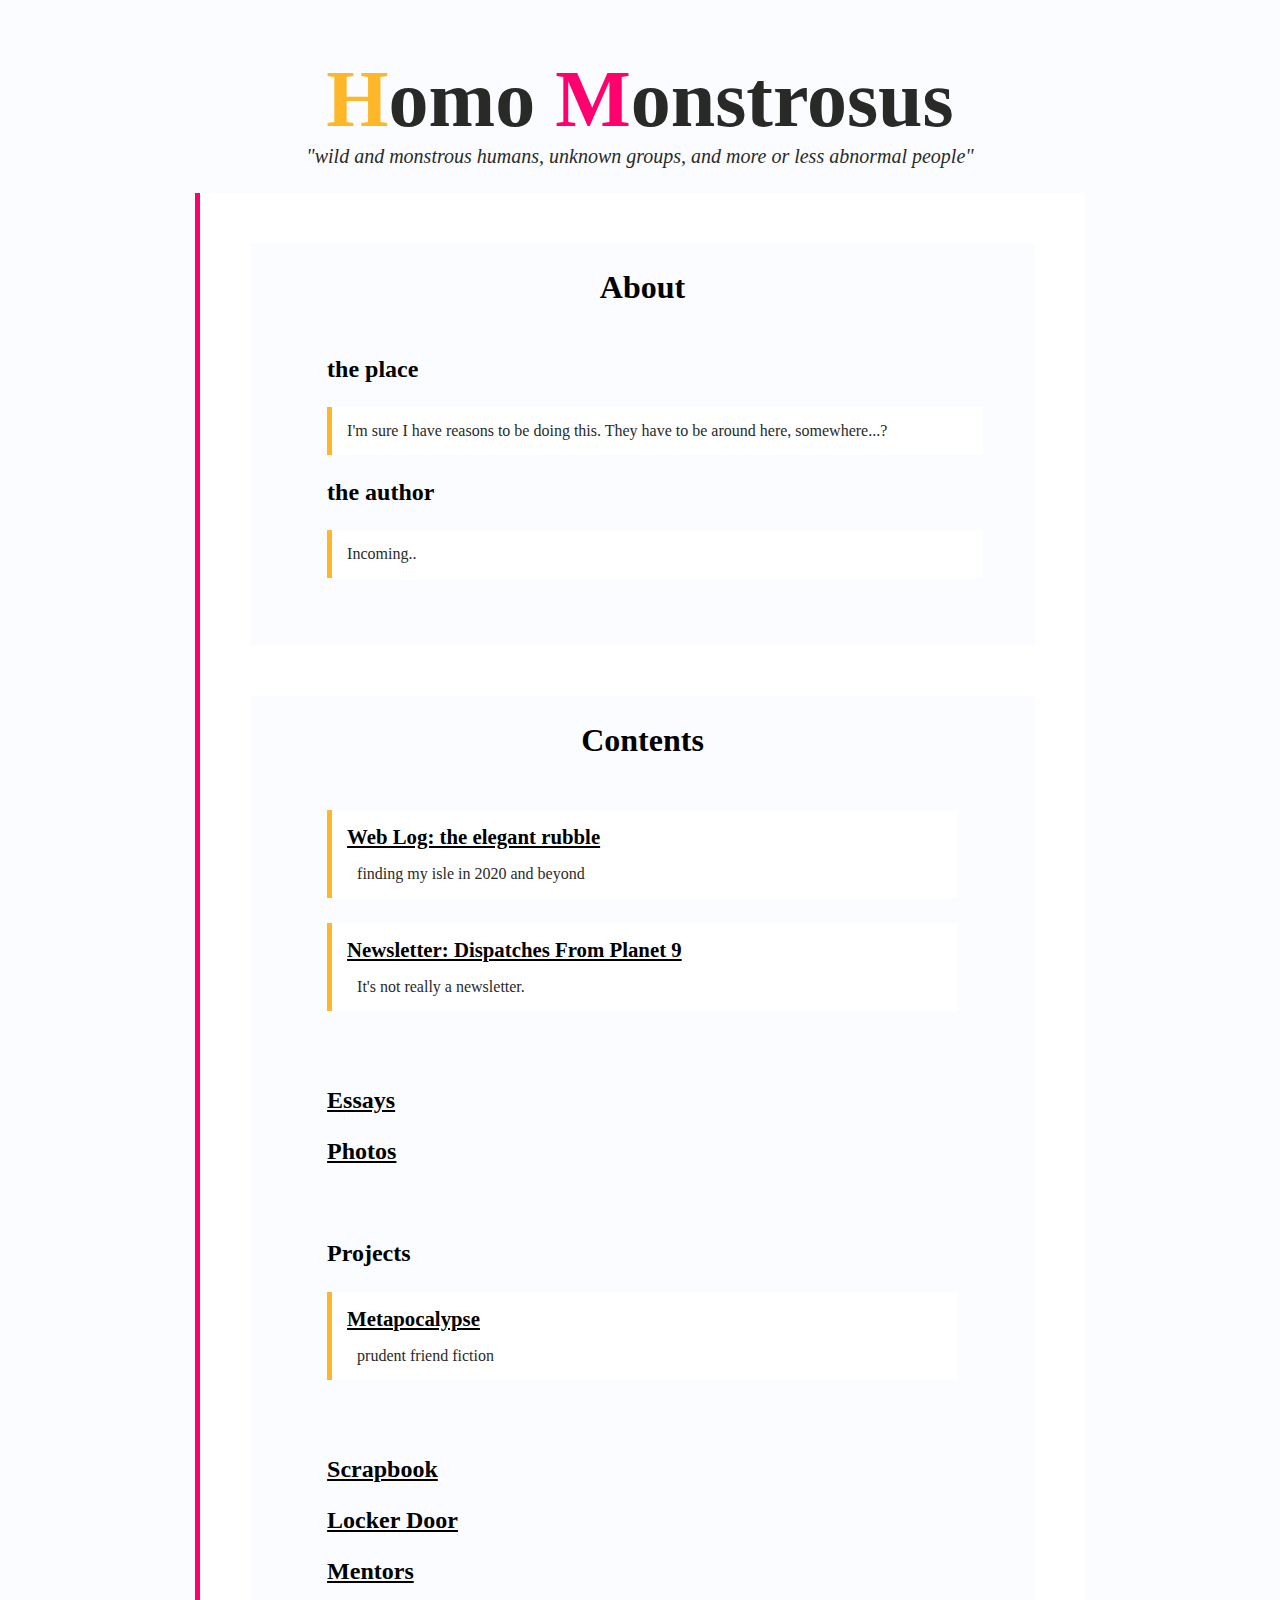
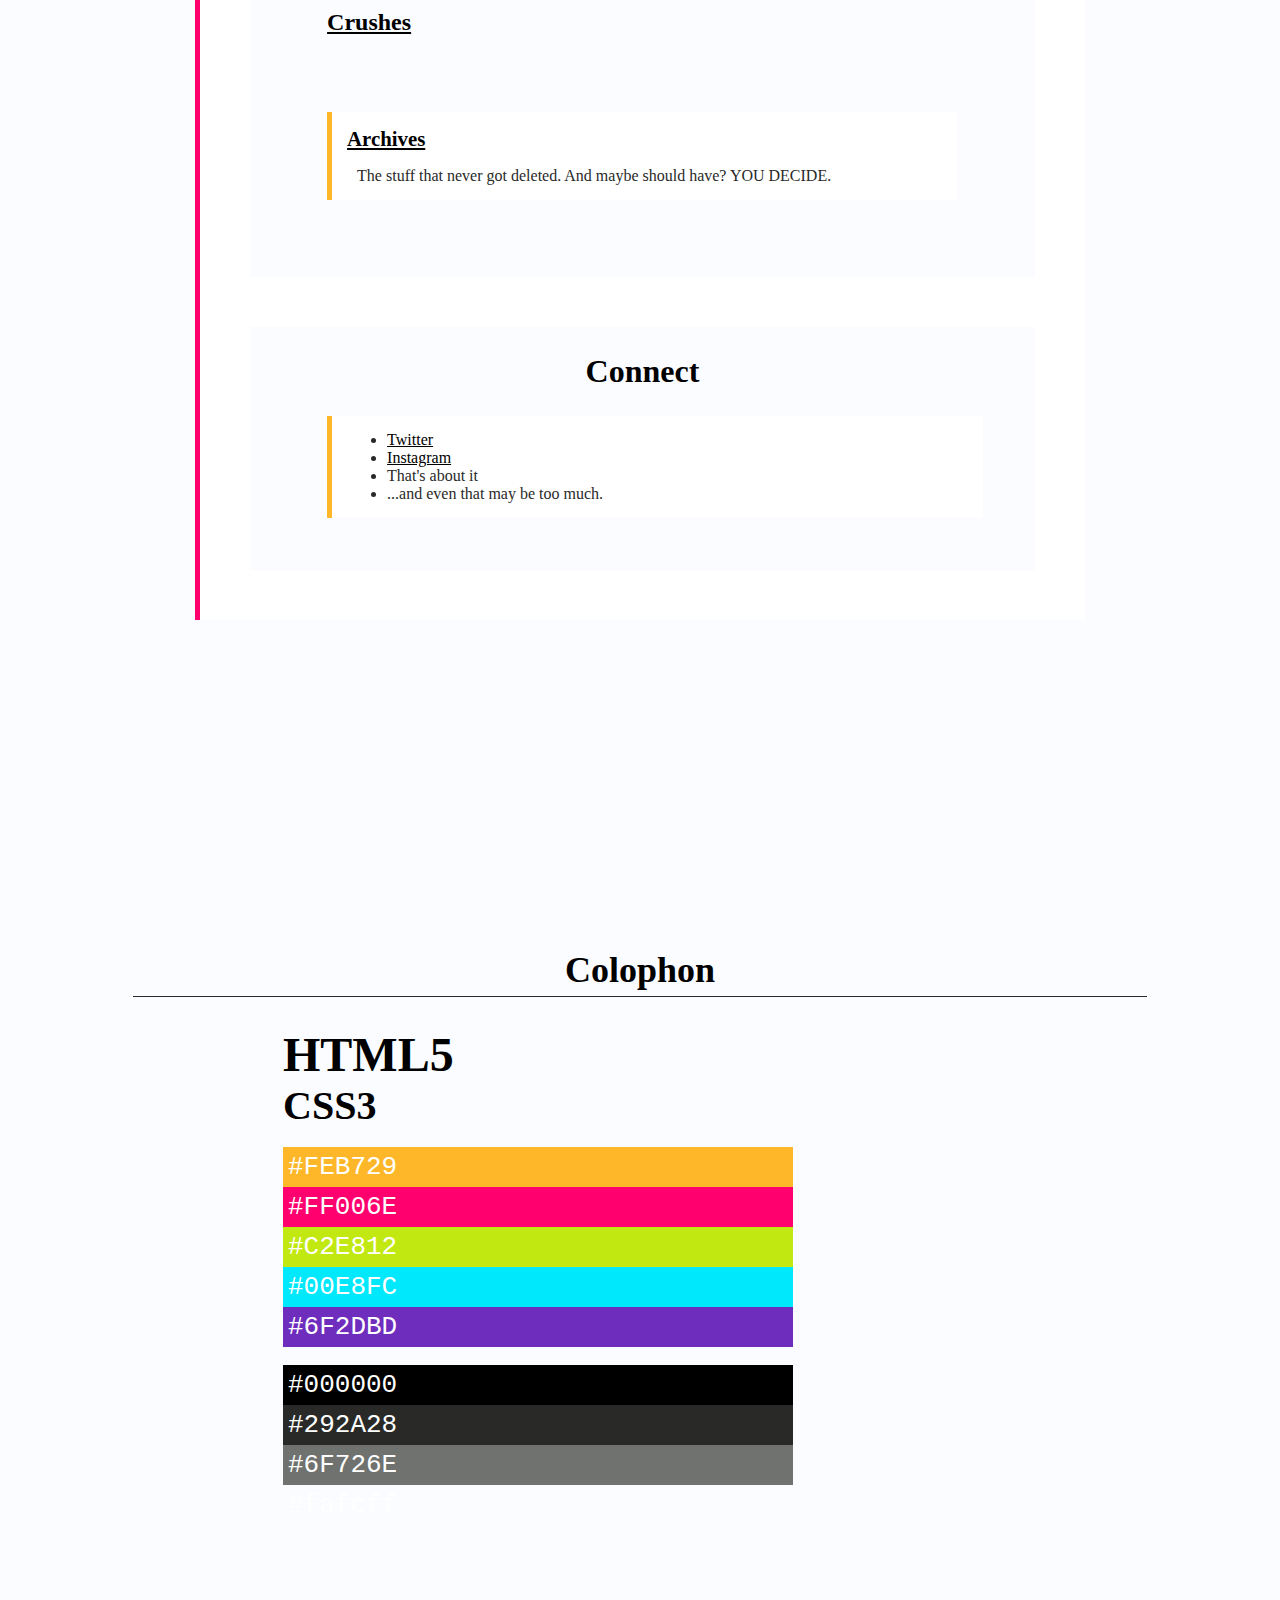
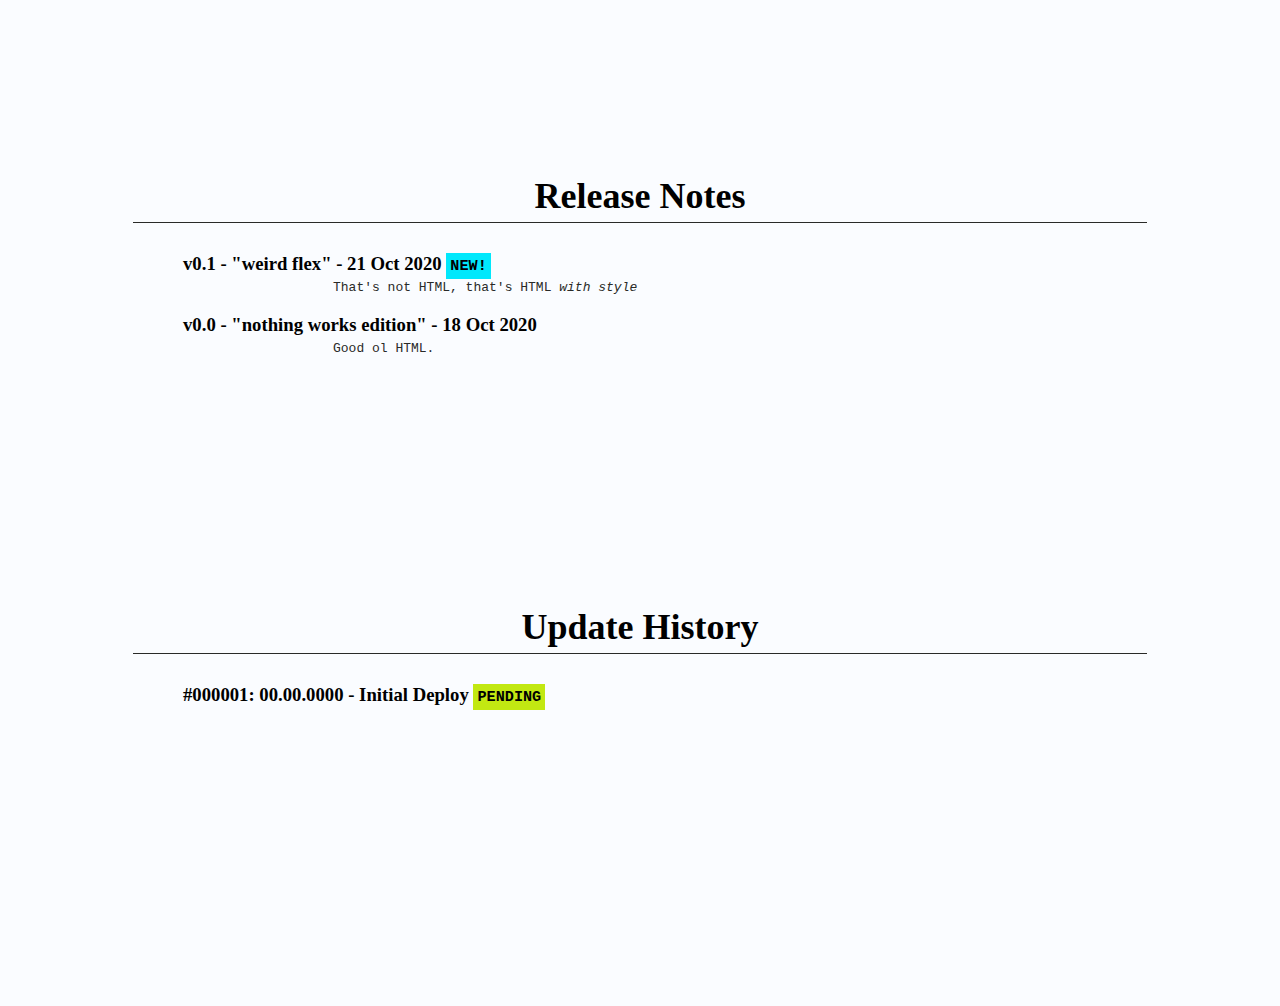
==== commit 81951f4c: "test deploy" ====
--- a/index.html
+++ b/index.html
@@ -25,7 +25,7 @@
             <p class="copy">I'm sure I have reasons to be doing this. They have to be around here, somewhere...?</p>
 
             <h3 id="about_author">the author</h3>
-            <p class="copy">Incoming...</p>
+            <p class="copy">Incoming..</p>
           </div>
         </div>
 
